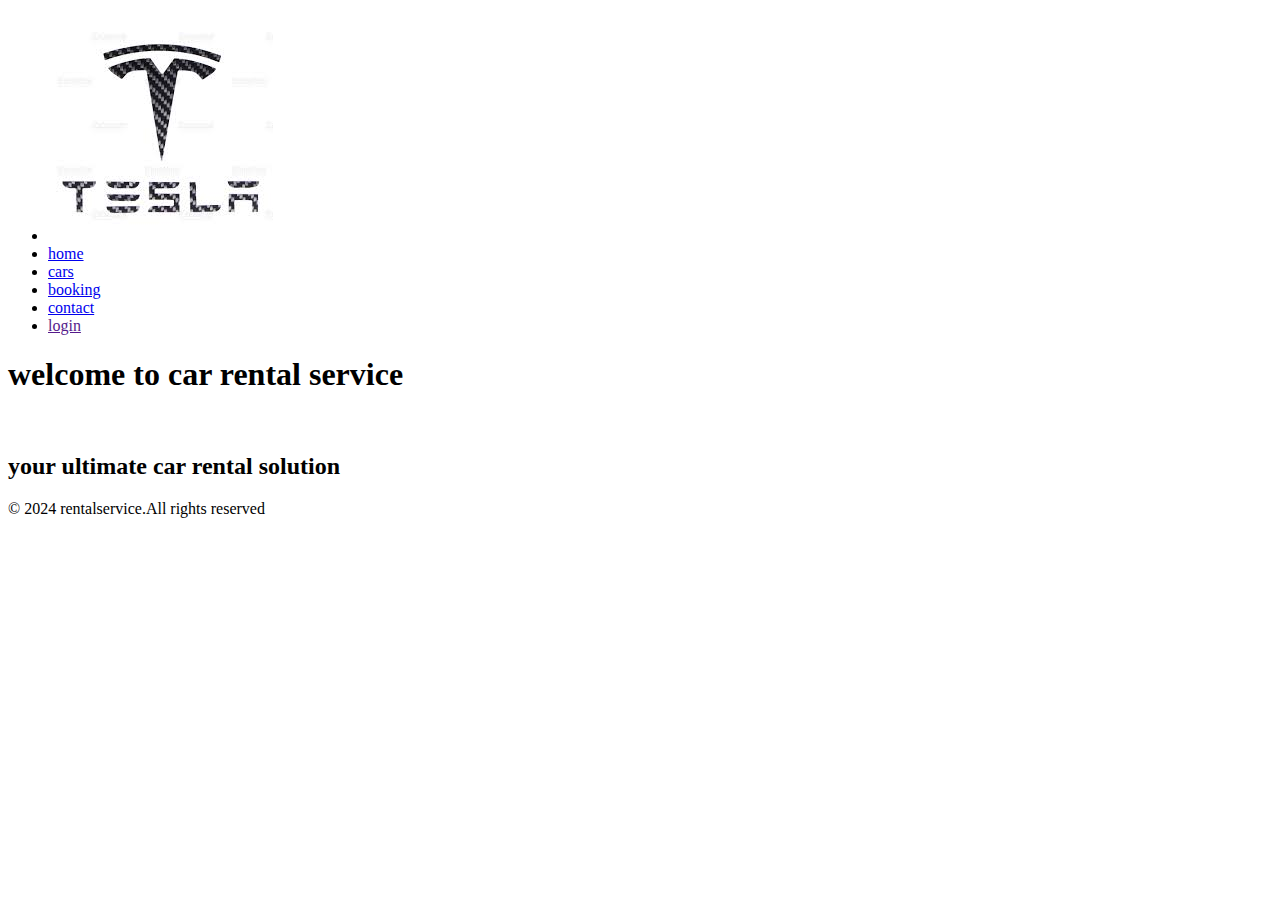
==== client/public/booking.html @ 13f97336 "modif cars and booking" ====
<!DOCTYPE html>
<html lang="en">
  <head>
    <meta charset="UTF-8" />
    <meta name="viewport" content="width=device-width, initial-scale=1.0" />
    <title>booking</title>
  </head>
  <body>
    <nav>
      <ul>
        <li>
          <img
            src="[data-uri]"
            alt=""
          />
        </li>
        <li><a href="index.html">home</a></li>
        <li><a href="cars.html">cars</a></li>
        <li><a href="booking.html">booking</a></li>
        <li><a href="contact.html">contact</a></li>
        <li><a href="">login</a></li>
      </ul>
    </nav>
    <header>
      <h1>welcome to car rental service</h1>
      <img
        src="https://www.photo-paysage.com/albums/userpics/10001/thumb_Balade-chemin-hautes-pyrenees-16.JPG"
        alt=""
      />
      <h2>your ultimate car rental solution</h2>
    </header>
    <form action=""></form>
    <footer>
      <p>&COPY; 2024 rentalservice.All rights reserved</p>
    </footer>
  </body>
</html>
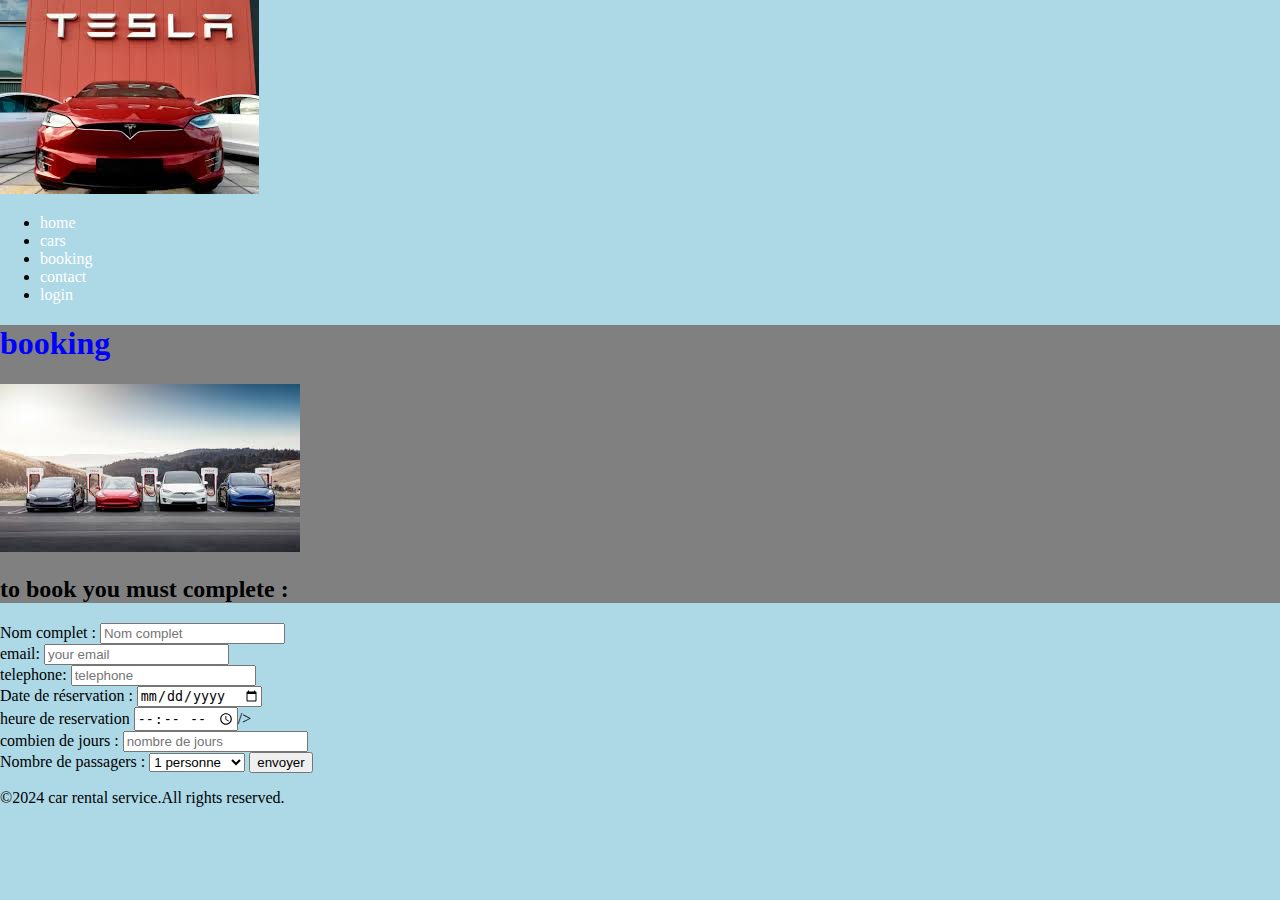
==== commit d8679e60: "first commit" ====
--- a/client/public/booking.html
+++ b/client/public/booking.html
@@ -1,37 +1,73 @@
 <!DOCTYPE html>
 <html lang="en">
-  <head>
-    <meta charset="UTF-8" />
-    <meta name="viewport" content="width=device-width, initial-scale=1.0" />
+<head>
+    
+  <link rel="stylesheet" href="styles/global.css">
+  <link rel="stylesheet" href="styles/booking.css">
+    <meta charset="UTF-8">
+    <meta name="viewport" content="width=device-width, initial-scale=1.0">
     <title>booking</title>
-  </head>
-  <body>
-    <nav>
-      <ul>
-        <li>
-          <img
-            src="[data-uri]"
-            alt=""
-          />
-        </li>
-        <li><a href="index.html">home</a></li>
-        <li><a href="cars.html">cars</a></li>
-        <li><a href="booking.html">booking</a></li>
-        <li><a href="contact.html">contact</a></li>
-        <li><a href="">login</a></li>
-      </ul>
-    </nav>
-    <header>
-      <h1>welcome to car rental service</h1>
-      <img
-        src="https://www.photo-paysage.com/albums/userpics/10001/thumb_Balade-chemin-hautes-pyrenees-16.JPG"
-        alt=""
-      />
-      <h2>your ultimate car rental solution</h2>
-    </header>
-    <form action=""></form>
-    <footer>
-      <p>&COPY; 2024 rentalservice.All rights reserved</p>
-    </footer>
-  </body>
+    
+    <img src="[data-uri]" alt="">
+    <ul>
+      <li><a href="index.html">home</a></li>
+      <li><a href="cars.html">cars</a></li>
+      <li><a href="booking.html">booking</a></li>
+      <li><a href="contact.html">contact</a></li>
+      <li><a href="">login</a></li>
+    </ul>
+    
+  </nav>
+  <header>
+    <h1>booking</h1>
+    <img src="[data-uri]" alt="">
+
+    <h2>to book you must complete :</h2>
+  </header>
+  
+  <form action="">
+    <!-- Nom complet -->
+    <label for="Nom complet"> Nom complet :</label>
+    <input type="text" name="name" id="" placeholder="Nom complet" /><br />
+    <!-- Email -->
+    <label for="email">email:</label>
+    <input type="email" name="" id="" placeholder="your email" /><br />
+    <!-- Téléphone -->
+    <label for="telephone">telephone:</label>
+    <input type="text" name="telephone" id="" placeholder="telephone" /><br />
+    <!-- Date de réservation -->
+    <label for="reservationDate">Date de réservation :</label>
+    <input
+      type="date"
+      name="reservationDate"
+      id="reservationDate"
+      placeholder="reservationDate"
+    /><br />
+    <!-- Heure de réservation -->
+    <label for="heure de reservation">heure de reservation</label>
+    <input type="time" id="reservationTime" name="reservationTime" />/><br />
+    <label for="combien de jours">combien de jours :</label>
+    <input
+      type="number"
+      name="name"
+      id=""
+      placeholder="nombre de jours"
+    /><br />
+
+    <label for="guests">Nombre de passagers :</label>
+    <select id="guests" name="guests" required>
+      <option value="1">1 personne</option>
+      <option value="2">2 personnes</option>
+      <option value="3">3 personnes</option>
+      <option value="4">4 personnes</option>
+      <option value="5">5 personnes</option>
+    </select>
+    <button type="submit">envoyer</button>
+  </form>
+  <footer>
+    <p>&#169;2024 car rental service.All rights reserved.</p>
+  </footer>
+</body>
+
 </html>
+
--- a/client/public/styles/global.css
+++ b/client/public/styles/global.css
@@ -0,0 +1,22 @@
+
+@import url('https://fonts.googleapis.com/css2?family=Oswald:wght@200..700&family=Playfair+Display:ital,wght@0,400..900;1,400..900&family=Staatliches&display=swap');
+/* font-family: "oswald wght", sans-serif; */
+@import url('https://fonts.googleapis.com/css2?family=Bowlby+One&family=Oswald:wght@200..700&family=Playfair+Display:ital,wght@0,400..900;1,400..900&family=Staatliches&display=swap');
+/* font-family: "Bowlby One", sans-serif; */
+
+:root{
+   --rouge:#fa4c69;
+   --greyblue:#e0f2fe ;
+   --blue:#003f8c;
+   --yellow:#f5ac24 ;
+   --black:rgb(33, 37, 41) ;
+}
+a {
+   color: inherit;
+   text-decoration: inherit;
+}
+body {
+   margin: 0px;
+   padding: 0px;
+}
+   
--- a/client/public/styles/booking.css
+++ b/client/public/styles/booking.css
@@ -0,0 +1,13 @@
+h1{
+    color: blue;
+}
+
+body{
+     background-color:lightblue ;
+}
+[href] {
+    color: white;
+}
+header {
+    background-color: gray;
+}
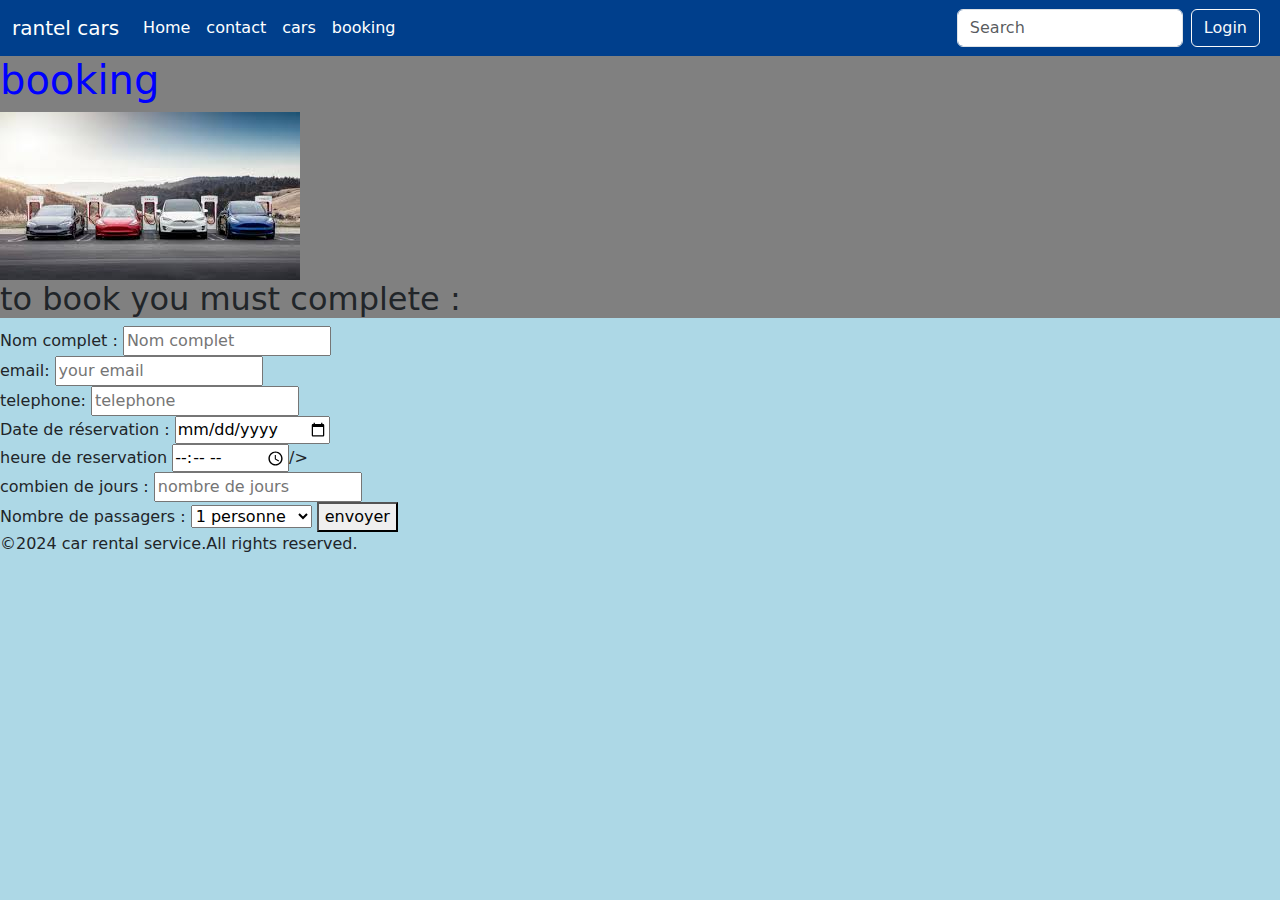
==== commit a5c709ec: "first commit" ====
--- a/client/public/booking.html
+++ b/client/public/booking.html
@@ -1,73 +1,115 @@
 <!DOCTYPE html>
 <html lang="en">
-<head>
-    
+<head> 
+  <link href="https://cdn.jsdelivr.net/npm/bootstrap@5.3.3/dist/css/bootstrap.min.css" rel="stylesheet" integrity="sha384-QWTKZyjpPEjISv5WaRU9OFeRpok6YctnYmDr5pNlyT2bRjXh0JMhjY6hW+ALEwIH" crossorigin="anonymous">
   <link rel="stylesheet" href="styles/global.css">
   <link rel="stylesheet" href="styles/booking.css">
     <meta charset="UTF-8">
     <meta name="viewport" content="width=device-width, initial-scale=1.0">
     <title>booking</title>
+  </head>
+    <body>
+      <nav
+      class="navbar navbar-expand-lg navbar-dark bg-#003f8c"
+      aria-label="Fifth navbar example"
+    >
+      <div class="container-fluid">
+        <a class="navbar-brand" href="#">rantel cars</a>
+        <button
+          class="navbar-toggler"
+          type="button"
+          data-bs-toggle="collapse"
+          data-bs-target="#navbarsExample05"
+          aria-controls="navbarsExample05"
+          aria-expanded="false"
+          aria-label="Toggle navigation"
+        >
+          <span class="navbar-toggler-icon"></span>
+        </button>
     
-    <img src="[data-uri]" alt="">
-    <ul>
-      <li><a href="index.html">home</a></li>
-      <li><a href="cars.html">cars</a></li>
-      <li><a href="booking.html">booking</a></li>
-      <li><a href="contact.html">contact</a></li>
-      <li><a href="">login</a></li>
-    </ul>
+        <div class="collapse navbar-collapse" id="navbarsExample05">
+          <ul class="navbar-nav me-auto mb-2 mb-lg-0">
+            <li class="nav-item">
+              <a class="nav-link active" aria-current="page" href="index.html"
+                >Home</a
+              >
+            </li>
+            <li class="nav-item">
+              <a class="nav-link" href="contact.html">contact</a>
+            </li>
+            <li class="nav-item">
+              <a class="nav-link" href="cars.html">cars</a>
+            </li>
+            <li class="nav-item dropdown">
+              <a class="nav-link" href="booking.html">booking</a>
+              <ul class="dropdown-menu"></ul>
+            </li>
+          </ul>
+          <form role="search">
+            <input
+              class="form-control"
+              type="search"
+              placeholder="Search"
+              aria-label="Search"
+            />
+          </form>
+          <button type="button" class="btn btn-outline-light me-2 ms-2">
+            Login
+          </button>
+        </div>
+      </div>
+    </nav>
+    <header>
+      <h1>booking</h1>
+      <img src="[data-uri]" alt="">
+  
+      <h2>to book you must complete :</h2>
+    </header>
     
-  </nav>
-  <header>
-    <h1>booking</h1>
-    <img src="[data-uri]" alt="">
-
-    <h2>to book you must complete :</h2>
-  </header>
+    <form action="">
+      <!-- Nom complet -->
+      <label for="Nom complet"> Nom complet :</label>
+      <input type="text" name="name" id="" placeholder="Nom complet" /><br />
+      <!-- Email -->
+      <label for="email">email:</label>
+      <input type="email" name="" id="" placeholder="your email" /><br />
+      <!-- Téléphone -->
+      <label for="telephone">telephone:</label>
+      <input type="text" name="telephone" id="" placeholder="telephone" /><br />
+      <!-- Date de réservation -->
+      <label for="reservationDate">Date de réservation :</label>
+      <input
+        type="date"
+        name="reservationDate"
+        id="reservationDate"
+        placeholder="reservationDate"
+      /><br />
+      <!-- Heure de réservation -->
+      <label for="heure de reservation">heure de reservation</label>
+      <input type="time" id="reservationTime" name="reservationTime" />/><br />
+      <label for="combien de jours">combien de jours :</label>
+      <input
+        type="number"
+        name="name"
+        id=""
+        placeholder="nombre de jours"
+      /><br />
   
-  <form action="">
-    <!-- Nom complet -->
-    <label for="Nom complet"> Nom complet :</label>
-    <input type="text" name="name" id="" placeholder="Nom complet" /><br />
-    <!-- Email -->
-    <label for="email">email:</label>
-    <input type="email" name="" id="" placeholder="your email" /><br />
-    <!-- Téléphone -->
-    <label for="telephone">telephone:</label>
-    <input type="text" name="telephone" id="" placeholder="telephone" /><br />
-    <!-- Date de réservation -->
-    <label for="reservationDate">Date de réservation :</label>
-    <input
-      type="date"
-      name="reservationDate"
-      id="reservationDate"
-      placeholder="reservationDate"
-    /><br />
-    <!-- Heure de réservation -->
-    <label for="heure de reservation">heure de reservation</label>
-    <input type="time" id="reservationTime" name="reservationTime" />/><br />
-    <label for="combien de jours">combien de jours :</label>
-    <input
-      type="number"
-      name="name"
-      id=""
-      placeholder="nombre de jours"
-    /><br />
-
-    <label for="guests">Nombre de passagers :</label>
-    <select id="guests" name="guests" required>
-      <option value="1">1 personne</option>
-      <option value="2">2 personnes</option>
-      <option value="3">3 personnes</option>
-      <option value="4">4 personnes</option>
-      <option value="5">5 personnes</option>
-    </select>
-    <button type="submit">envoyer</button>
-  </form>
-  <footer>
-    <p>&#169;2024 car rental service.All rights reserved.</p>
-  </footer>
-</body>
+      <label for="guests">Nombre de passagers :</label>
+      <select id="guests" name="guests" required>
+        <option value="1">1 personne</option>
+        <option value="2">2 personnes</option>
+        <option value="3">3 personnes</option>
+        <option value="4">4 personnes</option>
+        <option value="5">5 personnes</option>
+      </select>
+      <button type="submit">envoyer</button>
+    </form>
+    <footer>
+      <p>&#169;2024 car rental service.All rights reserved.</p>
+    </footer>
+    <script src="https://cdn.jsdelivr.net/npm/bootstrap@5.3.3/dist/js/bootstrap.bundle.min.js" integrity="sha384-YvpcrYf0tY3lHB60NNkmXc5s9fDVZLESaAA55NDzOxhy9GkcIdslK1eN7N6jIeHz" crossorigin="anonymous"></script>
+    </body>
 
 </html>
 
--- a/client/public/styles/global.css
+++ b/client/public/styles/global.css
@@ -19,4 +19,6 @@
    margin: 0px;
    padding: 0px;
 }
-   
+ nav {
+   background-color:var(--blue) ;
+}  
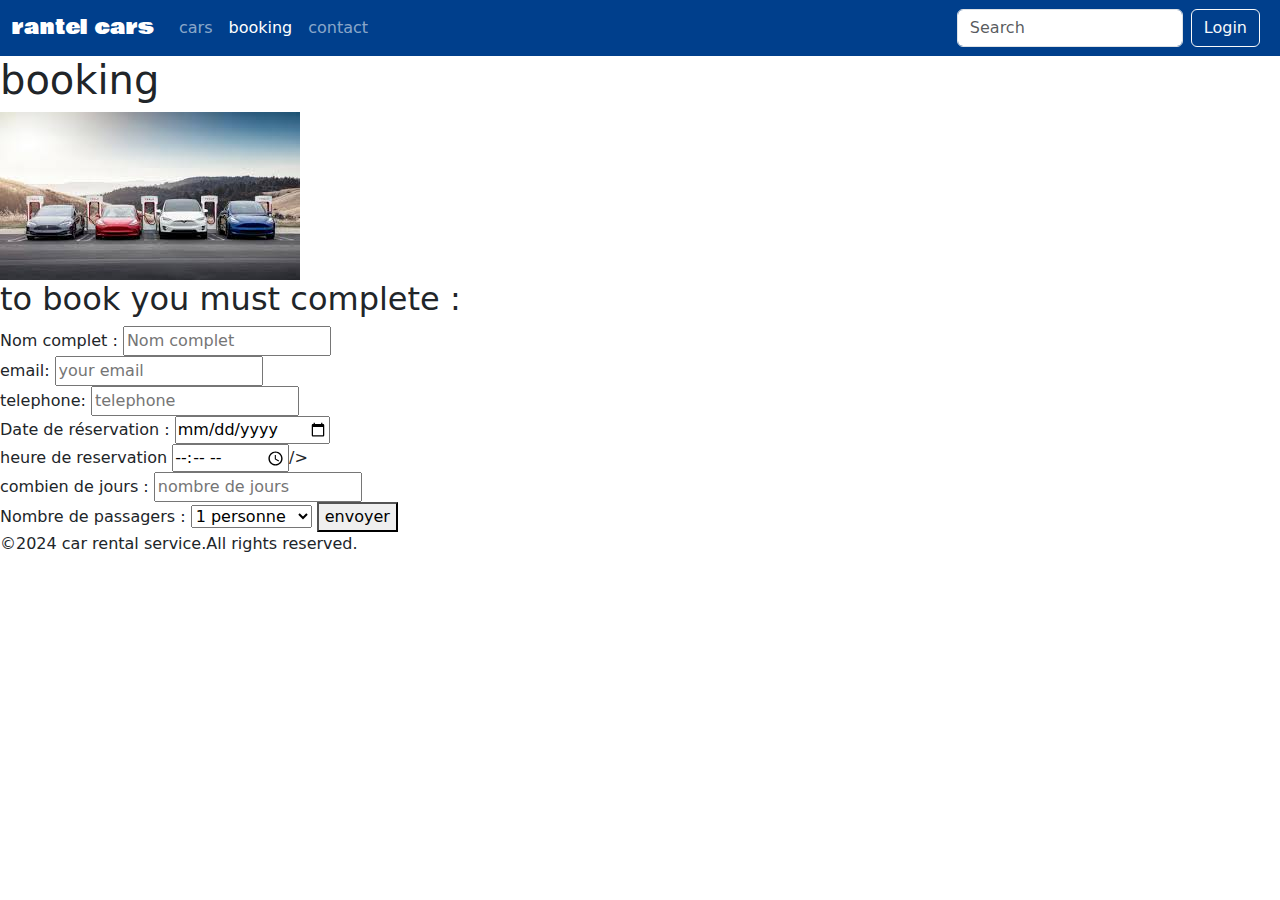
==== commit c0742a83: "voiture dispo" ====
--- a/client/public/booking.html
+++ b/client/public/booking.html
@@ -1,20 +1,25 @@
 <!DOCTYPE html>
 <html lang="en">
-<head> 
-  <link href="https://cdn.jsdelivr.net/npm/bootstrap@5.3.3/dist/css/bootstrap.min.css" rel="stylesheet" integrity="sha384-QWTKZyjpPEjISv5WaRU9OFeRpok6YctnYmDr5pNlyT2bRjXh0JMhjY6hW+ALEwIH" crossorigin="anonymous">
-  <link rel="stylesheet" href="styles/global.css">
-  <link rel="stylesheet" href="styles/booking.css">
-    <meta charset="UTF-8">
-    <meta name="viewport" content="width=device-width, initial-scale=1.0">
+  <head>
+    <link
+      href="https://cdn.jsdelivr.net/npm/bootstrap@5.3.3/dist/css/bootstrap.min.css"
+      rel="stylesheet"
+      integrity="sha384-QWTKZyjpPEjISv5WaRU9OFeRpok6YctnYmDr5pNlyT2bRjXh0JMhjY6hW+ALEwIH"
+      crossorigin="anonymous"
+    />
+    <link rel="stylesheet" href="styles/global.css" />
+    <link rel="stylesheet" href="styles/booking.css" />
+    <meta charset="UTF-8" />
+    <meta name="viewport" content="width=device-width, initial-scale=1.0" />
     <title>booking</title>
   </head>
-    <body>
-      <nav
+  <body>
+    <nav
       class="navbar navbar-expand-lg navbar-dark bg-#003f8c"
       aria-label="Fifth navbar example"
     >
       <div class="container-fluid">
-        <a class="navbar-brand" href="#">rantel cars</a>
+        <a class="navbar-brand" href="index.html">rantel cars</a>
         <button
           class="navbar-toggler"
           type="button"
@@ -26,23 +31,17 @@
         >
           <span class="navbar-toggler-icon"></span>
         </button>
-    
+
         <div class="collapse navbar-collapse" id="navbarsExample05">
           <ul class="navbar-nav me-auto mb-2 mb-lg-0">
-            <li class="nav-item">
-              <a class="nav-link active" aria-current="page" href="index.html"
-                >Home</a
-              >
-            </li>
-            <li class="nav-item">
-              <a class="nav-link" href="contact.html">contact</a>
-            </li>
             <li class="nav-item">
               <a class="nav-link" href="cars.html">cars</a>
             </li>
             <li class="nav-item dropdown">
-              <a class="nav-link" href="booking.html">booking</a>
-              <ul class="dropdown-menu"></ul>
+              <a class="nav-link active" href="booking.html">booking</a>
+            </li>
+            <li class="nav-item">
+              <a class="nav-link" href="contact.html">contact</a>
             </li>
           </ul>
           <form role="search">
@@ -61,11 +60,14 @@
     </nav>
     <header>
       <h1>booking</h1>
-      <img src="[data-uri]" alt="">
-  
+      <img
+        src="[data-uri]"
+        alt=""
+      />
+
       <h2>to book you must complete :</h2>
     </header>
-    
+
     <form action="">
       <!-- Nom complet -->
       <label for="Nom complet"> Nom complet :</label>
@@ -94,7 +96,7 @@
         id=""
         placeholder="nombre de jours"
       /><br />
-  
+
       <label for="guests">Nombre de passagers :</label>
       <select id="guests" name="guests" required>
         <option value="1">1 personne</option>
@@ -108,8 +110,10 @@
     <footer>
       <p>&#169;2024 car rental service.All rights reserved.</p>
     </footer>
-    <script src="https://cdn.jsdelivr.net/npm/bootstrap@5.3.3/dist/js/bootstrap.bundle.min.js" integrity="sha384-YvpcrYf0tY3lHB60NNkmXc5s9fDVZLESaAA55NDzOxhy9GkcIdslK1eN7N6jIeHz" crossorigin="anonymous"></script>
-    </body>
-
+    <script
+      src="https://cdn.jsdelivr.net/npm/bootstrap@5.3.3/dist/js/bootstrap.bundle.min.js"
+      integrity="sha384-YvpcrYf0tY3lHB60NNkmXc5s9fDVZLESaAA55NDzOxhy9GkcIdslK1eN7N6jIeHz"
+      crossorigin="anonymous"
+    ></script>
+  </body>
 </html>
-
--- a/client/public/styles/global.css
+++ b/client/public/styles/global.css
@@ -1,24 +1,26 @@
-
-@import url('https://fonts.googleapis.com/css2?family=Oswald:wght@200..700&family=Playfair+Display:ital,wght@0,400..900;1,400..900&family=Staatliches&display=swap');
+@import url("https://fonts.googleapis.com/css2?family=Oswald:wght@200..700&family=Playfair+Display:ital,wght@0,400..900;1,400..900&family=Staatliches&display=swap");
 /* font-family: "oswald wght", sans-serif; */
-@import url('https://fonts.googleapis.com/css2?family=Bowlby+One&family=Oswald:wght@200..700&family=Playfair+Display:ital,wght@0,400..900;1,400..900&family=Staatliches&display=swap');
+@import url("https://fonts.googleapis.com/css2?family=Bowlby+One&family=Oswald:wght@200..700&family=Playfair+Display:ital,wght@0,400..900;1,400..900&family=Staatliches&display=swap");
 /* font-family: "Bowlby One", sans-serif; */
 
-:root{
-   --rouge:#fa4c69;
-   --greyblue:#e0f2fe ;
-   --blue:#003f8c;
-   --yellow:#f5ac24 ;
-   --black:rgb(33, 37, 41) ;
+:root {
+  --rouge: #fa4c69;
+  --greyblue: #e0f2fe;
+  --blue: #003f8c;
+  --yellow: #f5ac24;
+  --black: rgb(33, 37, 41);
 }
 a {
-   color: inherit;
-   text-decoration: inherit;
+  color: inherit;
+  text-decoration: inherit;
 }
 body {
-   margin: 0px;
-   padding: 0px;
+  margin: 0px;
+  padding: 0px;
 }
- nav {
-   background-color:var(--blue) ;
-}  
+nav {
+  background-color: var(--blue);
+}
+.navbar-brand {
+  font-family: "Bowlby One", sans-serif;
+}
--- a/client/public/styles/booking.css
+++ b/client/public/styles/booking.css
@@ -1,13 +1 @@
-h1{
-    color: blue;
-}
 
-body{
-     background-color:lightblue ;
-}
-[href] {
-    color: white;
-}
-header {
-    background-color: gray;
-}
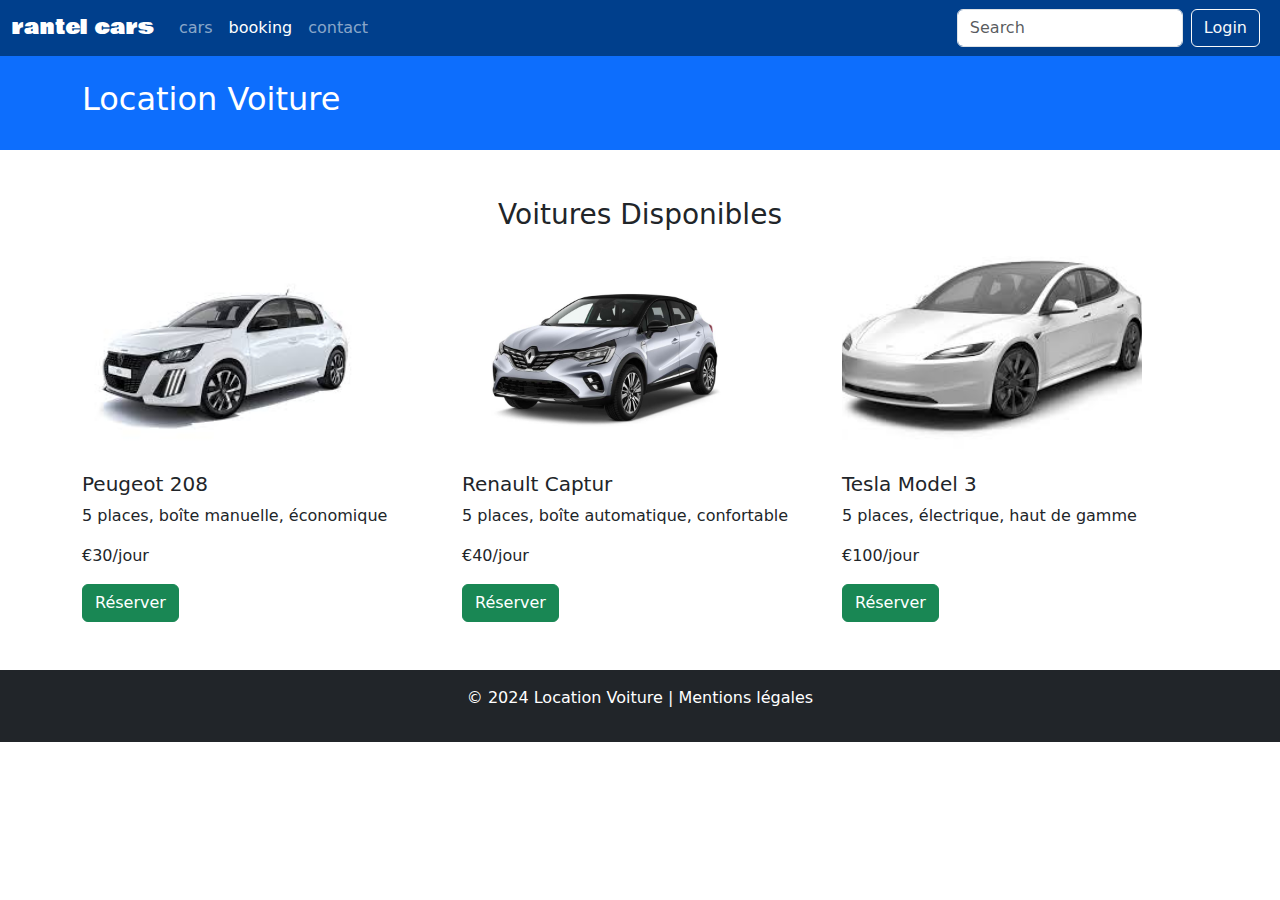
==== commit e14a06a4: "first commit" ====
--- a/client/public/booking.html
+++ b/client/public/booking.html
@@ -58,58 +58,52 @@
         </div>
       </div>
     </nav>
-    <header>
-      <h1>booking</h1>
-      <img
-        src="[data-uri]"
-        alt=""
-      />
+    <header class="bg-primary text-white py-4">
+      <div class="container d-flex justify-content-between align-items-center">
+        <div class="logo">
+          <h2>Location Voiture</h2>
+       
+    </header>
+  
+    <!-- Recherche de voiture -->
+  
+  
+    <!-- Footer -->
+    <section class="container my-5">
+      <h3 class="text-center mb-4">Voitures Disponibles</h3>
+      <div class="row">
+        <div class="col-md-4">
+          <div class="car-card">
+            <img src="assets/voiture 1.jpg" class="car-image" alt="Peugeot 208">
+            <h5 class="mt-3">Peugeot 208</h5>
+            <p>5 places, boîte manuelle, économique</p>
+            <p class="car-price">€30/jour</p>
+            <button class="btn btn-success">Réserver</button>
+          </div>
+        </div>
+        <div class="col-md-4">
+          <div class="car-card">
+            <img src="assets/Renault-Captur.jpg" width="300px"  class="car-image" alt="Renault Captur">
+            <h5 class="mt-3">Renault Captur</h5>
+            <p>5 places, boîte automatique, confortable</p>
+            <p class="car-price">€40/jour</p>
+            <button class="btn btn-success">Réserver</button>
+          </div>
+        </div>
+        <div class="col-md-4">
+          <div class="car-card">
+            <img src="assets/tesla model 3.jpg" width="300px" class="car-image" alt="Tesla Model 3">
+            <h5 class="mt-3">Tesla Model 3</h5>
+            <p>5 places, électrique, haut de gamme</p>
+            <p class="car-price">€100/jour</p>
+            <button class="btn btn-success">Réserver</button>
+          </div>
+        </div>
+      </div>
+    </section>  <footer class="bg-dark text-white text-center py-3">
+      <p>&copy; 2024 Location Voiture | <a href="#" class="text-white">Mentions légales</a></p>
+    </footer>
 
-      <h2>to book you must complete :</h2>
-    </header>
-
-    <form action="">
-      <!-- Nom complet -->
-      <label for="Nom complet"> Nom complet :</label>
-      <input type="text" name="name" id="" placeholder="Nom complet" /><br />
-      <!-- Email -->
-      <label for="email">email:</label>
-      <input type="email" name="" id="" placeholder="your email" /><br />
-      <!-- Téléphone -->
-      <label for="telephone">telephone:</label>
-      <input type="text" name="telephone" id="" placeholder="telephone" /><br />
-      <!-- Date de réservation -->
-      <label for="reservationDate">Date de réservation :</label>
-      <input
-        type="date"
-        name="reservationDate"
-        id="reservationDate"
-        placeholder="reservationDate"
-      /><br />
-      <!-- Heure de réservation -->
-      <label for="heure de reservation">heure de reservation</label>
-      <input type="time" id="reservationTime" name="reservationTime" />/><br />
-      <label for="combien de jours">combien de jours :</label>
-      <input
-        type="number"
-        name="name"
-        id=""
-        placeholder="nombre de jours"
-      /><br />
-
-      <label for="guests">Nombre de passagers :</label>
-      <select id="guests" name="guests" required>
-        <option value="1">1 personne</option>
-        <option value="2">2 personnes</option>
-        <option value="3">3 personnes</option>
-        <option value="4">4 personnes</option>
-        <option value="5">5 personnes</option>
-      </select>
-      <button type="submit">envoyer</button>
-    </form>
-    <footer>
-      <p>&#169;2024 car rental service.All rights reserved.</p>
-    </footer>
     <script
       src="https://cdn.jsdelivr.net/npm/bootstrap@5.3.3/dist/js/bootstrap.bundle.min.js"
       integrity="sha384-YvpcrYf0tY3lHB60NNkmXc5s9fDVZLESaAA55NDzOxhy9GkcIdslK1eN7N6jIeHz"
--- a/client/public/styles/booking.css
+++ b/client/public/styles/booking.css
@@ -1 +1,9 @@
+footer {
+    background-color: var(--black);
+}
 
+img{
+    width: 300px;
+    height:200px;
+    object-fit: cover;
+}
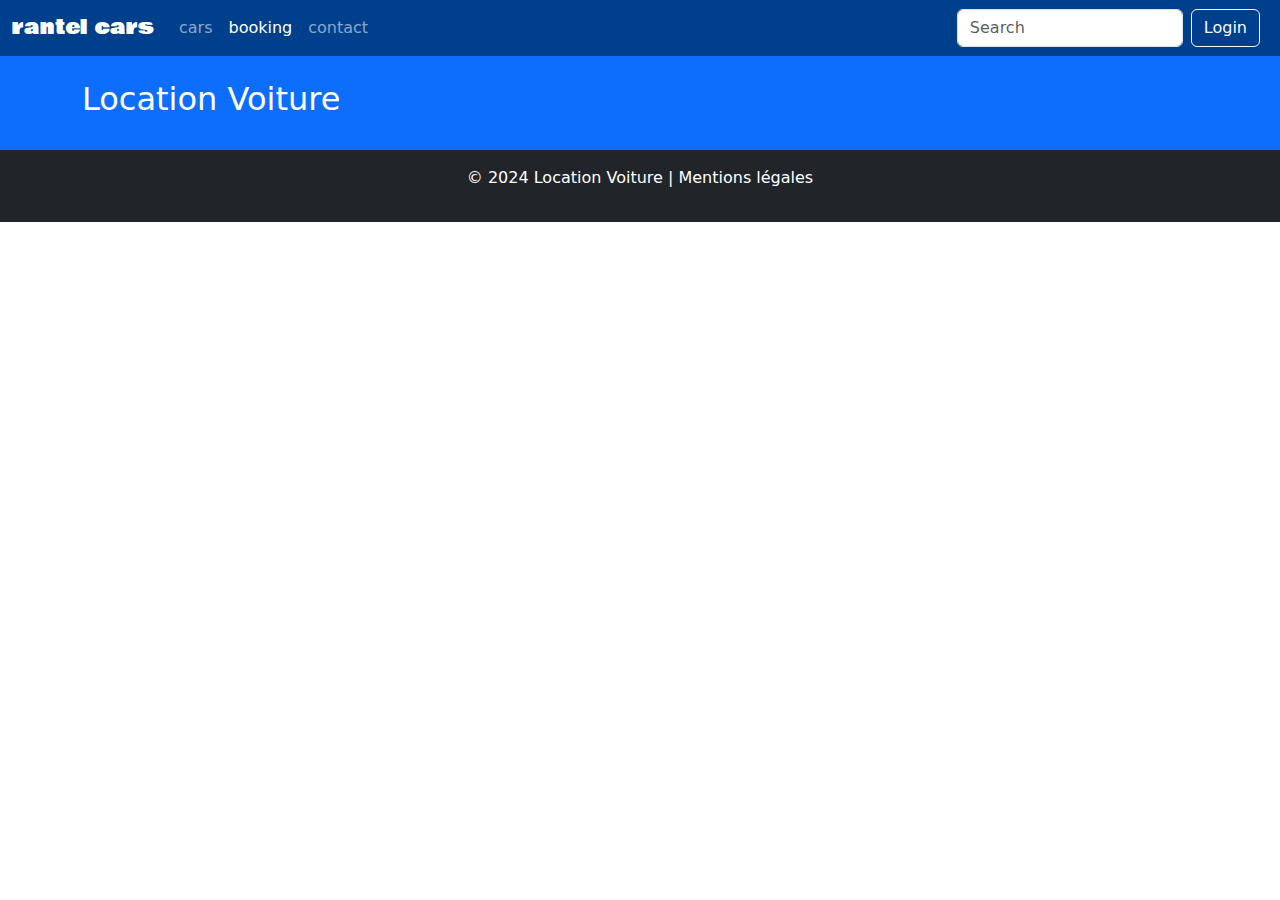
==== commit b75c2f6d: "page cars" ====
--- a/client/public/booking.html
+++ b/client/public/booking.html
@@ -69,38 +69,7 @@
   
   
     <!-- Footer -->
-    <section class="container my-5">
-      <h3 class="text-center mb-4">Voitures Disponibles</h3>
-      <div class="row">
-        <div class="col-md-4">
-          <div class="car-card">
-            <img src="assets/voiture 1.jpg" class="car-image" alt="Peugeot 208">
-            <h5 class="mt-3">Peugeot 208</h5>
-            <p>5 places, boîte manuelle, économique</p>
-            <p class="car-price">€30/jour</p>
-            <button class="btn btn-success">Réserver</button>
-          </div>
-        </div>
-        <div class="col-md-4">
-          <div class="car-card">
-            <img src="assets/Renault-Captur.jpg" width="300px"  class="car-image" alt="Renault Captur">
-            <h5 class="mt-3">Renault Captur</h5>
-            <p>5 places, boîte automatique, confortable</p>
-            <p class="car-price">€40/jour</p>
-            <button class="btn btn-success">Réserver</button>
-          </div>
-        </div>
-        <div class="col-md-4">
-          <div class="car-card">
-            <img src="assets/tesla model 3.jpg" width="300px" class="car-image" alt="Tesla Model 3">
-            <h5 class="mt-3">Tesla Model 3</h5>
-            <p>5 places, électrique, haut de gamme</p>
-            <p class="car-price">€100/jour</p>
-            <button class="btn btn-success">Réserver</button>
-          </div>
-        </div>
-      </div>
-    </section>  <footer class="bg-dark text-white text-center py-3">
+    <footer class="bg-dark text-white text-center py-3">
       <p>&copy; 2024 Location Voiture | <a href="#" class="text-white">Mentions légales</a></p>
     </footer>
 
--- a/client/public/styles/global.css
+++ b/client/public/styles/global.css
@@ -24,3 +24,7 @@
 .navbar-brand {
   font-family: "Bowlby One", sans-serif;
 }
+
+footer {
+  background-color: var(--black);
+}
--- a/client/public/styles/booking.css
+++ b/client/public/styles/booking.css
@@ -1,9 +1 @@
-footer {
-    background-color: var(--black);
-}
 
-img{
-    width: 300px;
-    height:200px;
-    object-fit: cover;
-}
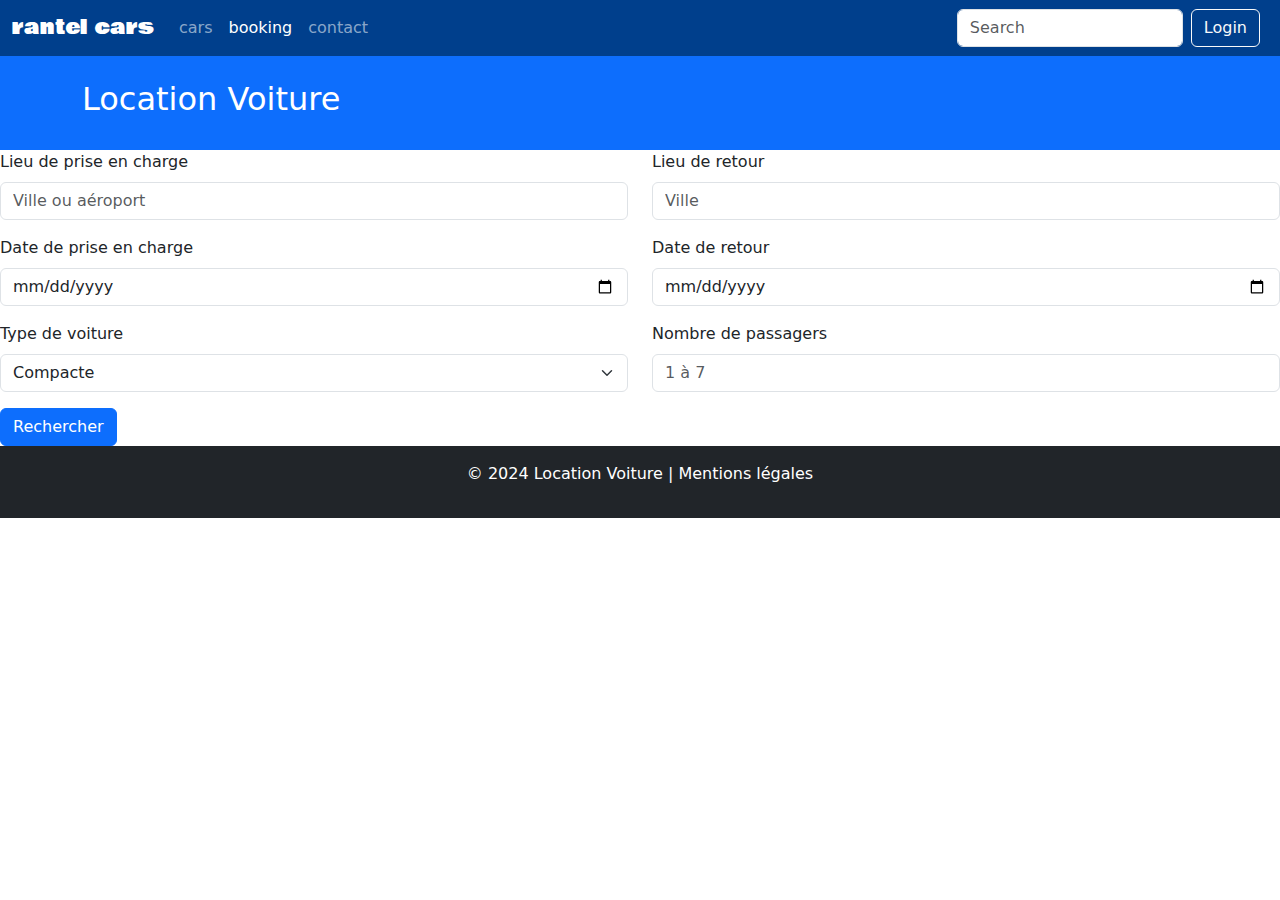
==== commit 43e97ac0: "page index login" ====
--- a/client/public/booking.html
+++ b/client/public/booking.html
@@ -64,6 +64,46 @@
           <h2>Location Voiture</h2>
        
     </header>
+    <form>
+      <div class="row mb-3">
+        <div class="col-md-6">
+          <label for="pickup-location" class="form-label">Lieu de prise en charge</label>
+          <input type="text" class="form-control" id="pickup-location" placeholder="Ville ou aéroport">
+        </div>
+        <div class="col-md-6">
+          <label for="dropoff-location" class="form-label">Lieu de retour</label>
+          <input type="text" class="form-control" id="dropoff-location" placeholder="Ville ">
+        </div>
+      </div>
+
+      <div class="row mb-3">
+        <div class="col-md-6">
+          <label for="pickup-date" class="form-label">Date de prise en charge</label>
+          <input type="date" class="form-control" id="pickup-date">
+        </div>
+        <div class="col-md-6">
+          <label for="dropoff-date" class="form-label">Date de retour</label>
+          <input type="date" class="form-control" id="dropoff-date">
+        </div>
+      </div>
+
+      <div class="row mb-3">
+        <div class="col-md-6">
+          <label for="car-type" class="form-label">Type de voiture</label>
+          <select class="form-select" id="car-type">
+            <option value="compact">Compacte</option>
+            <option value="sedan">Berline</option>
+            <option value="suv">SUV</option>
+          </select>
+        </div>
+        <div class="col-md-6">
+          <label for="passengers" class="form-label">Nombre de passagers</label>
+          <input type="number" class="form-control" id="passengers" min="1" max="7" placeholder="1 à 7">
+        </div>
+      </div>
+      <a href="./cars.html"> <button type="submit" class="btn btn-primary">Rechercher</button></a>
+     
+    </form>
   
     <!-- Recherche de voiture -->
   
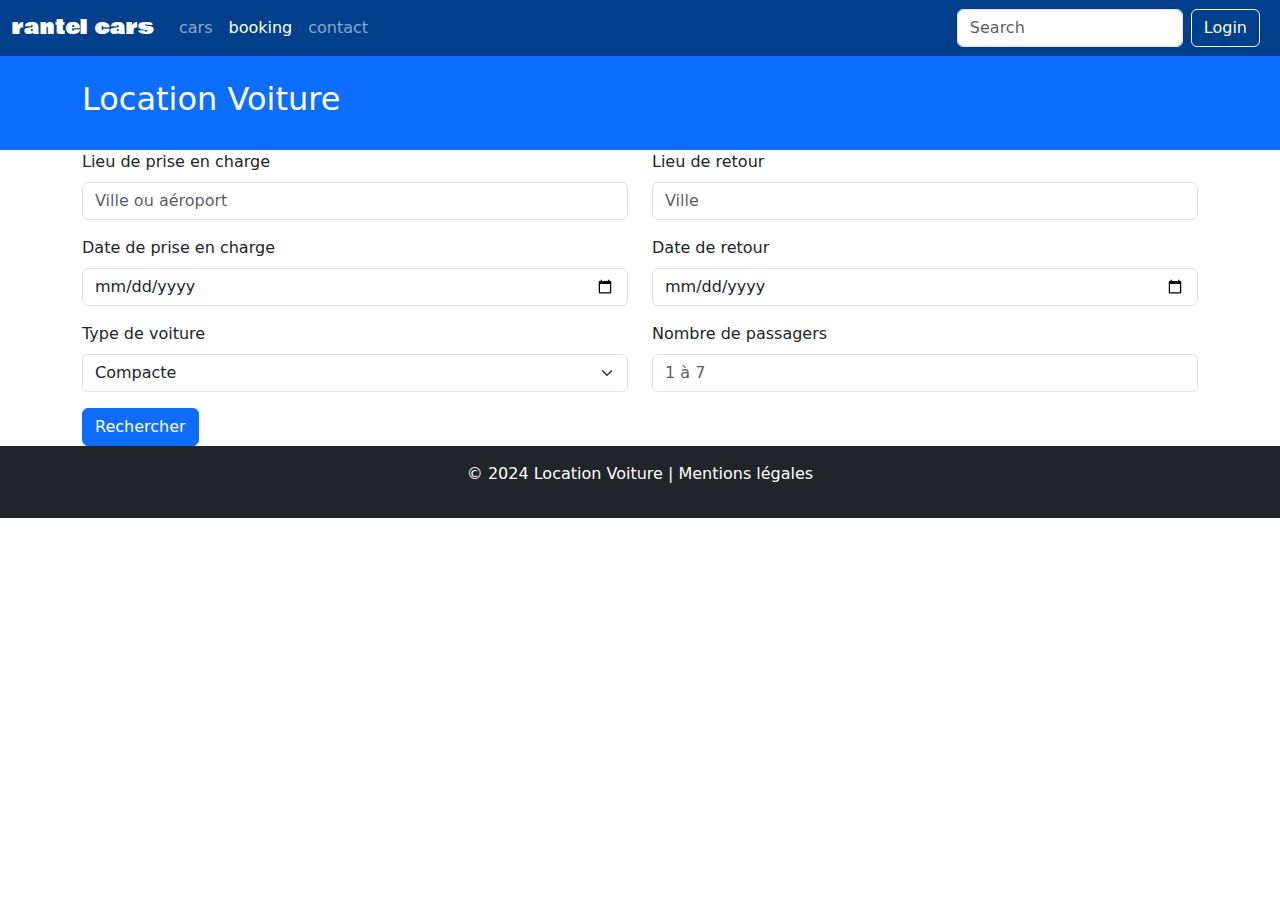
==== commit 81db4d31: "fixing pages" ====
--- a/client/public/booking.html
+++ b/client/public/booking.html
@@ -62,9 +62,8 @@
       <div class="container d-flex justify-content-between align-items-center">
         <div class="logo">
           <h2>Location Voiture</h2>
-       
     </header>
-    <form>
+    <form class="container">
       <div class="row mb-3">
         <div class="col-md-6">
           <label for="pickup-location" class="form-label">Lieu de prise en charge</label>
@@ -105,8 +104,6 @@
      
     </form>
   
-    <!-- Recherche de voiture -->
-  
   
     <!-- Footer -->
     <footer class="bg-dark text-white text-center py-3">
